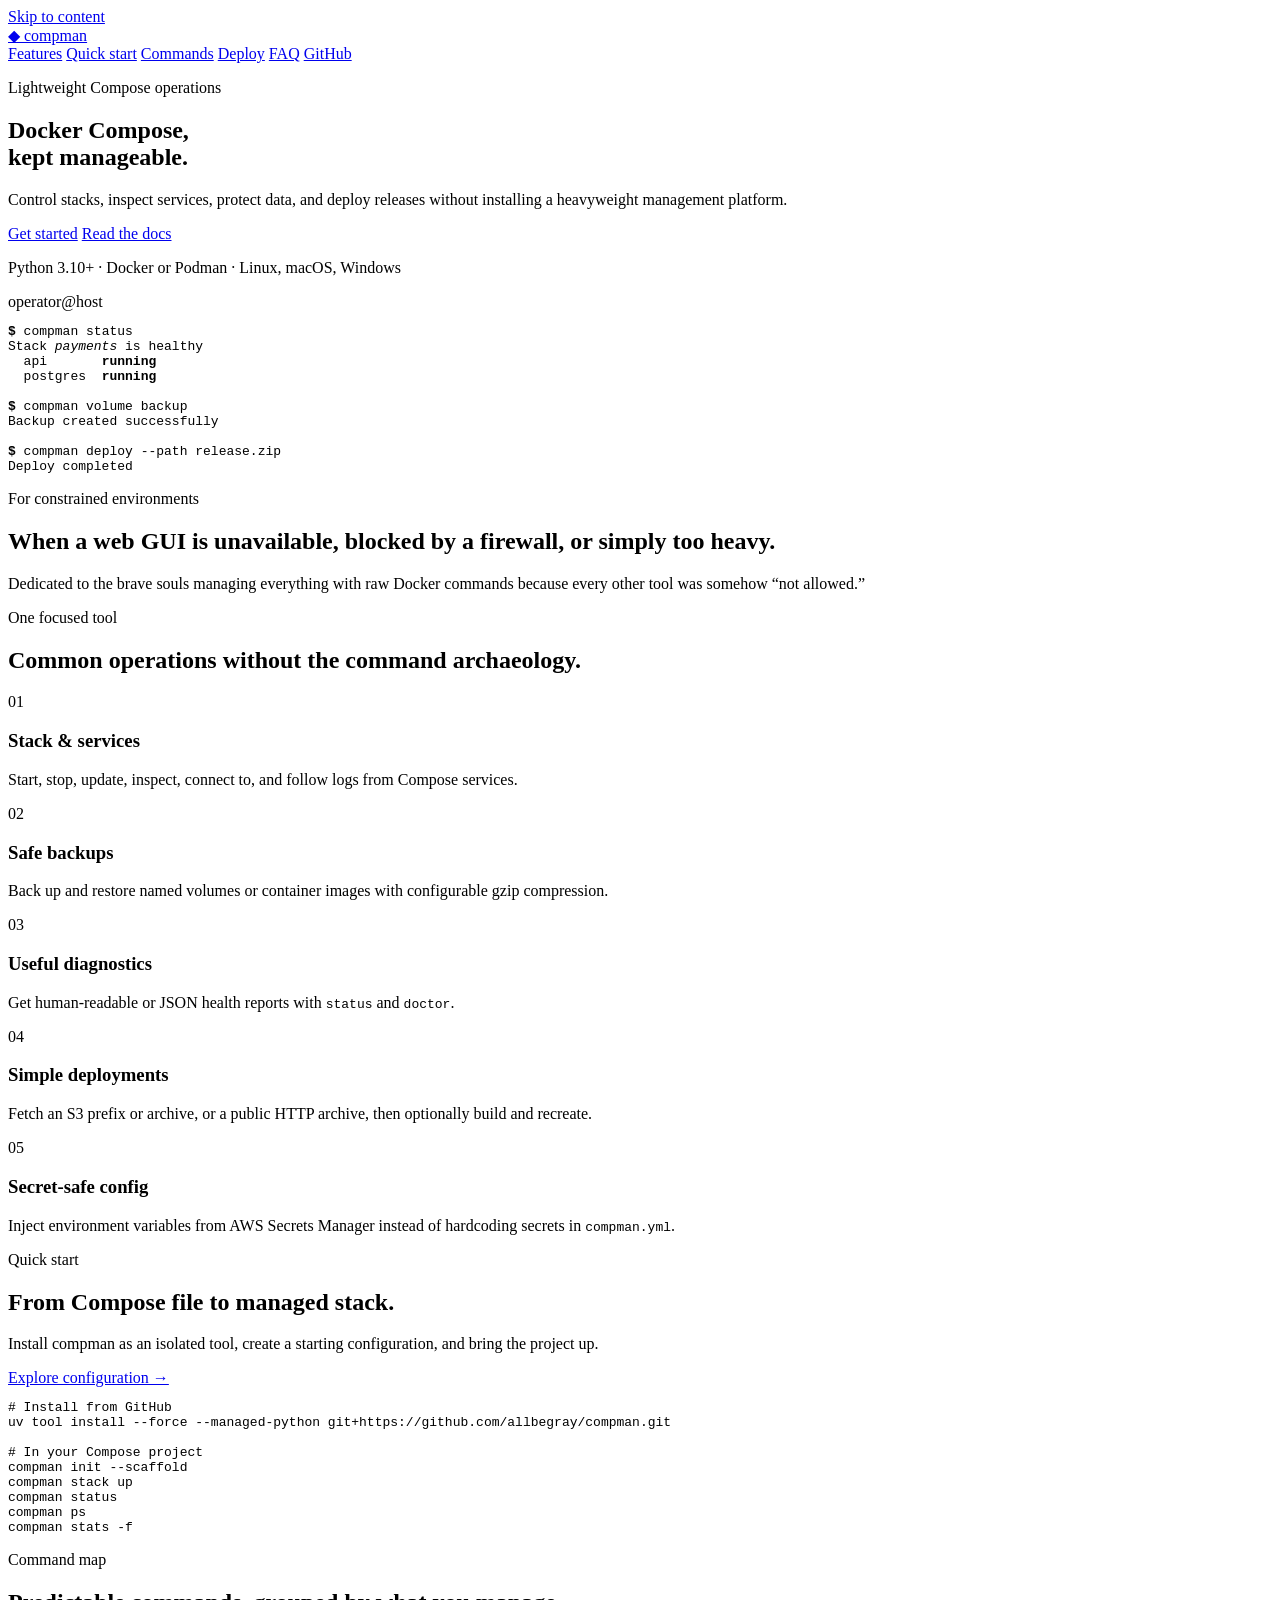
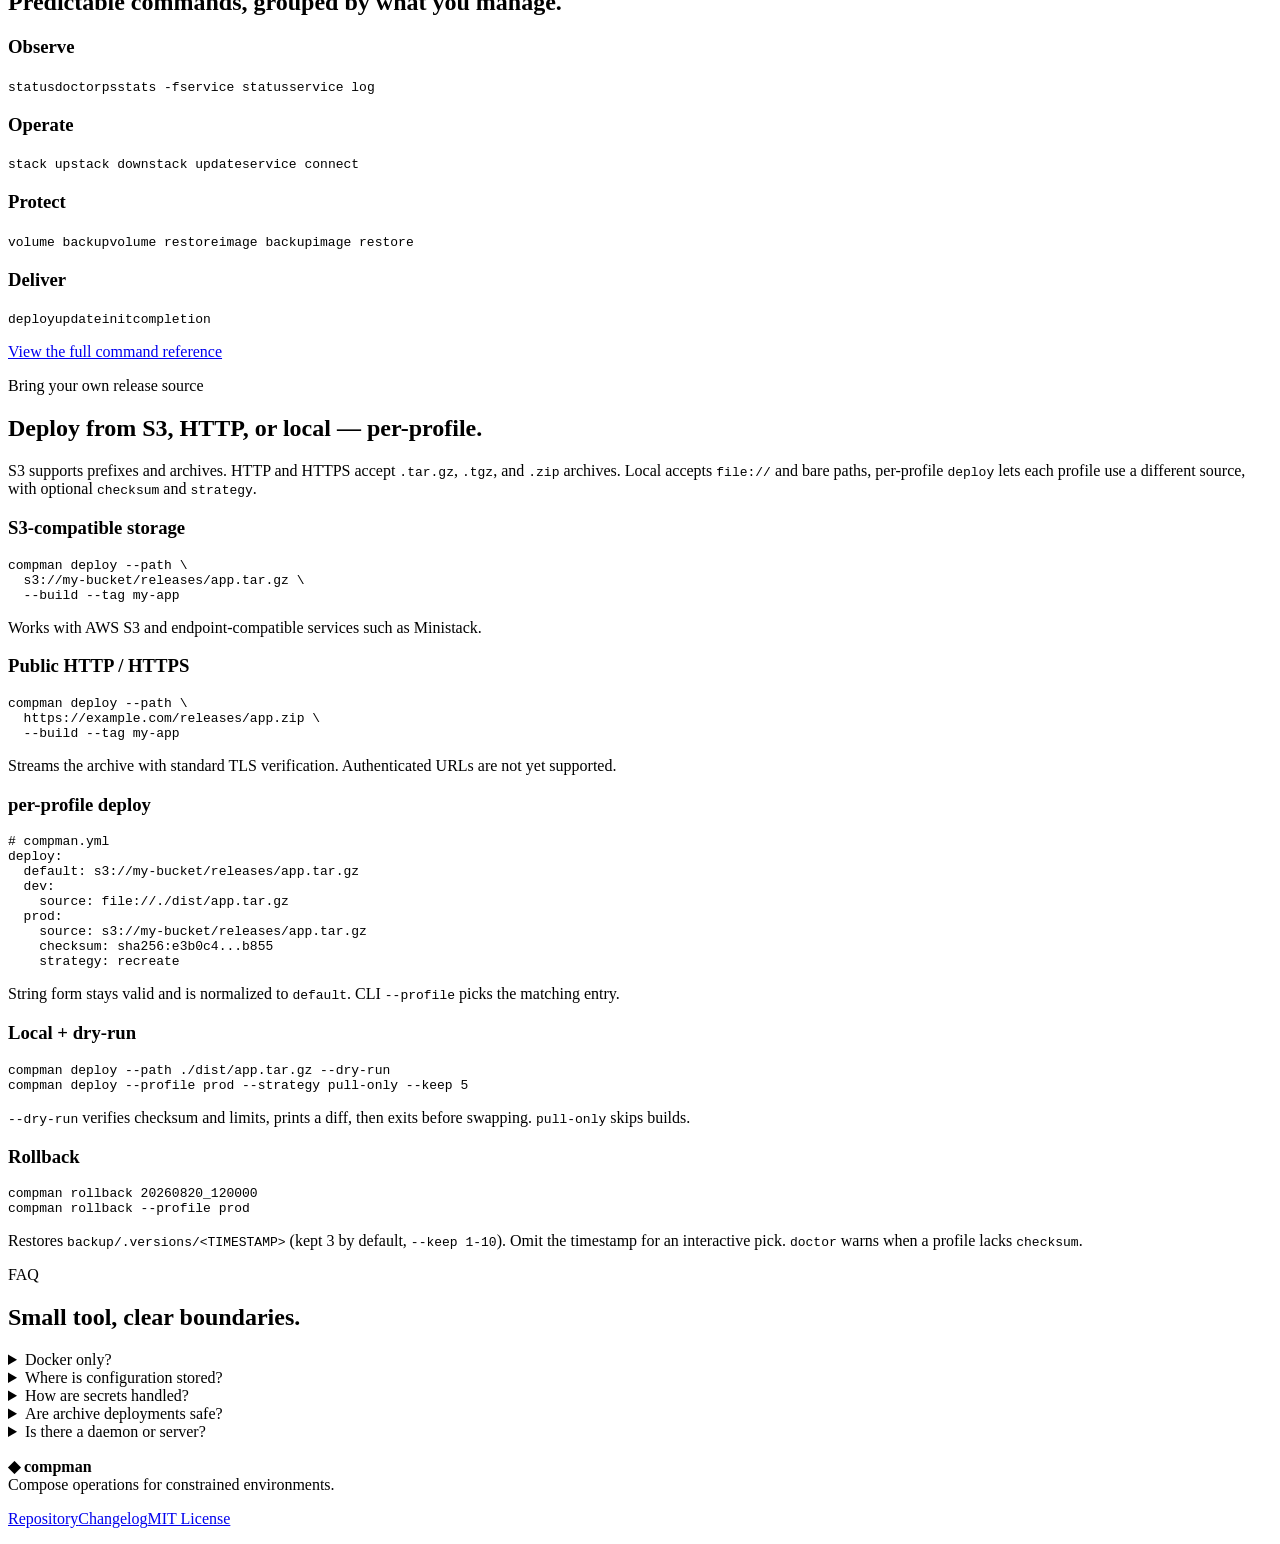
==== docs/site/index.html @ 44a8aafd "feat: per-profile deploy, local source, dry-run/rollback Deploy를 프로파일별로 분리하고 로컬 소스(file://, 베어 경로)와 " ====
<!doctype html>
<html lang="en">
<head>
  <meta charset="utf-8">
  <meta name="viewport" content="width=device-width, initial-scale=1">
  <meta name="description" content="compman is a lightweight CLI for Docker and Podman Compose stacks, backups, diagnostics, and deployments.">
  <meta name="theme-color" content="#090e1a">
  <title>compman — Docker Compose, kept manageable</title>
  <link rel="stylesheet" href="styles.css">
</head>
<body>
  <a class="skip-link" href="#main">Skip to content</a>
  <header class="site-header">
    <nav class="nav shell" aria-label="Main navigation">
      <a class="brand" href="#top"><span aria-hidden="true">◆</span> compman</a>
      <div class="nav-links">
        <a href="#features">Features</a>
        <a href="#quick-start">Quick start</a>
        <a href="#commands">Commands</a>
        <a href="#deploy">Deploy</a>
        <a href="#faq">FAQ</a>
        <a class="nav-github" href="https://github.com/allbegray/compman">GitHub</a>
      </div>
    </nav>
  </header>

  <main id="main">
    <section class="hero shell" id="top">
      <div class="hero-copy">
        <p class="eyebrow">Lightweight Compose operations</p>
        <h1>Docker Compose,<br><span>kept manageable.</span></h1>
        <p class="hero-lead">Control stacks, inspect services, protect data, and deploy releases without installing a heavyweight management platform.</p>
        <div class="hero-actions">
          <a class="button primary" href="#quick-start">Get started</a>
          <a class="button secondary" href="https://github.com/allbegray/compman#readme">Read the docs</a>
        </div>
        <p class="compatibility">Python 3.10+ · Docker or Podman · Linux, macOS, Windows</p>
      </div>
      <div class="terminal" aria-label="Example compman commands">
        <div class="terminal-bar"><i></i><i></i><i></i><span>operator@host</span></div>
        <pre><code><b>$</b> compman status
Stack <em>payments</em> is healthy
  api       <strong>running</strong>
  postgres  <strong>running</strong>

<b>$</b> compman volume backup
Backup created successfully

<b>$</b> compman deploy --path release.zip
Deploy completed</code></pre>
      </div>
    </section>

    <section class="audience">
      <div class="shell audience-inner">
        <p class="eyebrow">For constrained environments</p>
        <h2>When a web GUI is unavailable, blocked by a firewall, or simply too heavy.</h2>
        <p>Dedicated to the brave souls managing everything with raw Docker commands because every other tool was somehow “not allowed.”</p>
      </div>
    </section>

    <section class="section shell" id="features">
      <div class="section-heading">
        <p class="eyebrow">One focused tool</p>
        <h2>Common operations without the command archaeology.</h2>
      </div>
      <div class="feature-grid">
        <article class="card"><span class="card-icon">01</span><h3>Stack &amp; services</h3><p>Start, stop, update, inspect, connect to, and follow logs from Compose services.</p></article>
        <article class="card"><span class="card-icon">02</span><h3>Safe backups</h3><p>Back up and restore named volumes or container images with configurable gzip compression.</p></article>
        <article class="card"><span class="card-icon">03</span><h3>Useful diagnostics</h3><p>Get human-readable or JSON health reports with <code>status</code> and <code>doctor</code>.</p></article>
        <article class="card"><span class="card-icon">04</span><h3>Simple deployments</h3><p>Fetch an S3 prefix or archive, or a public HTTP archive, then optionally build and recreate.</p></article>
        <article class="card"><span class="card-icon">05</span><h3>Secret-safe config</h3><p>Inject environment variables from AWS Secrets Manager instead of hardcoding secrets in <code>compman.yml</code>.</p></article>
      </div>
    </section>

    <section class="section quick-start" id="quick-start">
      <div class="shell split-section">
        <div>
          <p class="eyebrow">Quick start</p>
          <h2>From Compose file to managed stack.</h2>
          <p>Install compman as an isolated tool, create a starting configuration, and bring the project up.</p>
          <a class="text-link" href="https://github.com/allbegray/compman#configuration">Explore configuration →</a>
        </div>
        <div class="code-panel">
          <pre><code><span># Install from GitHub</span>
uv tool install --force --managed-python git+https://github.com/allbegray/compman.git

<span># In your Compose project</span>
compman init --scaffold
compman stack up
compman status
compman ps
compman stats -f</code></pre>
        </div>
      </div>
    </section>

    <section class="section shell" id="commands">
      <div class="section-heading">
        <p class="eyebrow">Command map</p>
        <h2>Predictable commands, grouped by what you manage.</h2>
      </div>
      <div class="command-grid">
        <div><h3>Observe</h3><code>status</code><code>doctor</code><code>ps</code><code>stats -f</code><code>service status</code><code>service log</code></div>
        <div><h3>Operate</h3><code>stack up</code><code>stack down</code><code>stack update</code><code>service connect</code></div>
        <div><h3>Protect</h3><code>volume backup</code><code>volume restore</code><code>image backup</code><code>image restore</code></div>
        <div><h3>Deliver</h3><code>deploy</code><code>update</code><code>init</code><code>completion</code></div>
      </div>
      <p class="center"><a class="button secondary" href="https://github.com/allbegray/compman#commands">View the full command reference</a></p>
    </section>

    <section class="section deploy-section" id="deploy">
      <div class="shell">
        <div class="section-heading">
          <p class="eyebrow">Bring your own release source</p>
          <h2>Deploy from S3, HTTP, or local — per-profile.</h2>
          <p>S3 supports prefixes and archives. HTTP and HTTPS accept <code>.tar.gz</code>, <code>.tgz</code>, and <code>.zip</code> archives. Local accepts <code>file://</code> and bare paths, per-profile <code>deploy</code> lets each profile use a different source, with optional <code>checksum</code> and <code>strategy</code>.</p>
        </div>
        <div class="deploy-grid">
          <article><h3>S3-compatible storage</h3><pre><code>compman deploy --path \
  s3://my-bucket/releases/app.tar.gz \
  --build --tag my-app</code></pre><p>Works with AWS S3 and endpoint-compatible services such as Ministack.</p></article>
          <article><h3>Public HTTP / HTTPS</h3><pre><code>compman deploy --path \
  https://example.com/releases/app.zip \
  --build --tag my-app</code></pre><p>Streams the archive with standard TLS verification. Authenticated URLs are not yet supported.</p></article>
          <article><h3>per-profile deploy</h3><pre><code># compman.yml
deploy:
  default: s3://my-bucket/releases/app.tar.gz
  dev:
    source: file://./dist/app.tar.gz
  prod:
    source: s3://my-bucket/releases/app.tar.gz
    checksum: sha256:e3b0c4...b855
    strategy: recreate</code></pre><p>String form stays valid and is normalized to <code>default</code>. CLI <code>--profile</code> picks the matching entry.</p></article>
          <article><h3>Local + dry-run</h3><pre><code>compman deploy --path ./dist/app.tar.gz --dry-run
compman deploy --profile prod --strategy pull-only --keep 5</code></pre><p><code>--dry-run</code> verifies checksum and limits, prints a diff, then exits before swapping. <code>pull-only</code> skips builds.</p></article>
          <article><h3>Rollback</h3><pre><code>compman rollback 20260820_120000
compman rollback --profile prod</code></pre><p>Restores <code>backup/.versions/&lt;TIMESTAMP&gt;</code> (kept 3 by default, <code>--keep 1-10</code>). Omit the timestamp for an interactive pick. <code>doctor</code> warns when a profile lacks <code>checksum</code>.</p></article>
        </div>
      </div>
    </section>

    <section class="section shell" id="faq">
      <div class="section-heading"><p class="eyebrow">FAQ</p><h2>Small tool, clear boundaries.</h2></div>
      <div class="faq-grid">
        <details><summary>Docker only?</summary><p>No. compman auto-detects Docker Compose, Podman Compose, legacy docker-compose, and podman-compose.</p></details>
        <details><summary>Where is configuration stored?</summary><p>A project-local <code>compman.yml</code> describes the stack, Compose files, profiles, managed directories, and optional deploy source.</p></details>
        <details><summary>How are secrets handled?</summary><p>compman can inject environment variables from AWS Secrets Manager at command time, so secrets never need to live in <code>compman.yml</code>.</p></details>
        <details><summary>Are archive deployments safe?</summary><p>Archive extraction rejects absolute paths, traversal, and links. Managed-tree replacement rolls back if its file swap fails.</p></details>
        <details><summary>Is there a daemon or server?</summary><p>No. compman is an on-demand CLI that delegates container operations to the detected local runtime.</p></details>
      </div>
    </section>
  </main>

  <footer class="footer">
    <div class="shell footer-inner">
      <p><strong>◆ compman</strong><br><span>Compose operations for constrained environments.</span></p>
      <p><a href="https://github.com/allbegray/compman">Repository</a><a href="https://github.com/allbegray/compman/blob/main/CHANGELOG.md">Changelog</a><a href="https://github.com/allbegray/compman/blob/main/LICENSE">MIT License</a></p>
    </div>
  </footer>
</body>
</html>
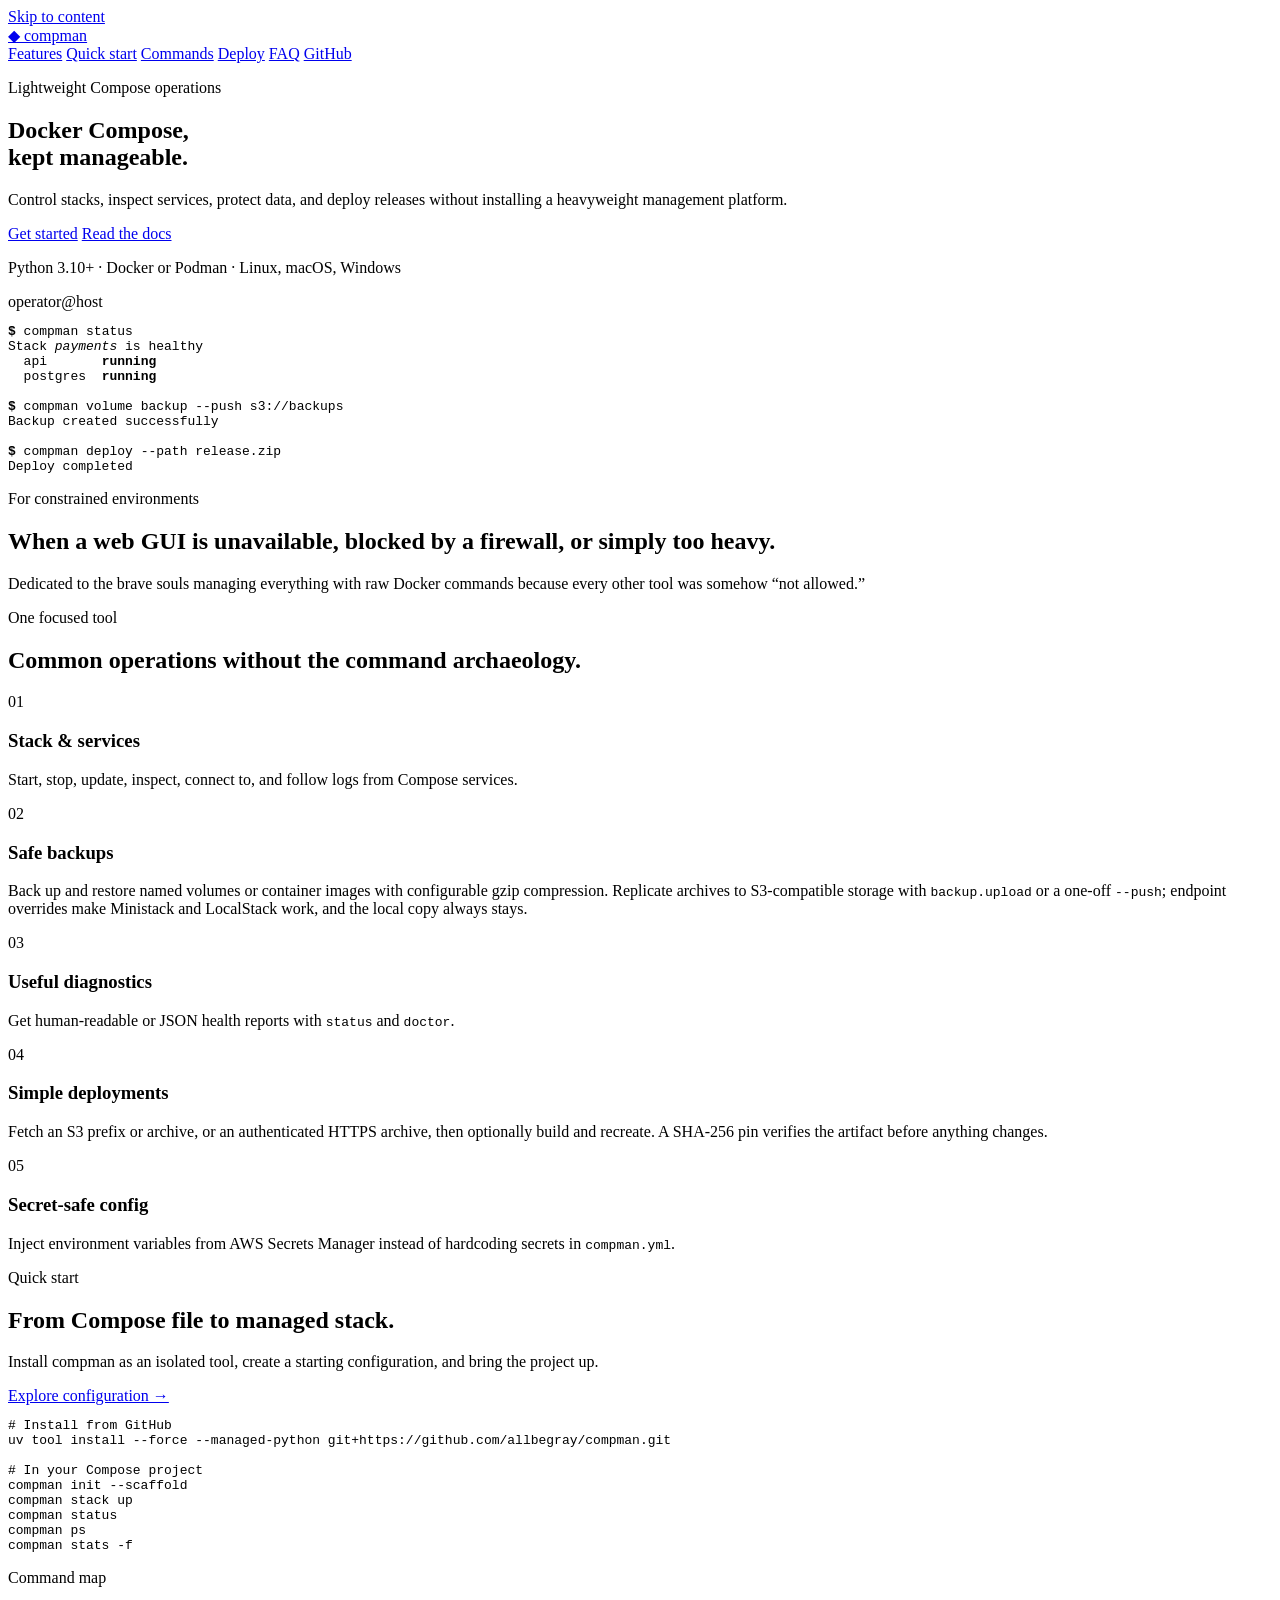
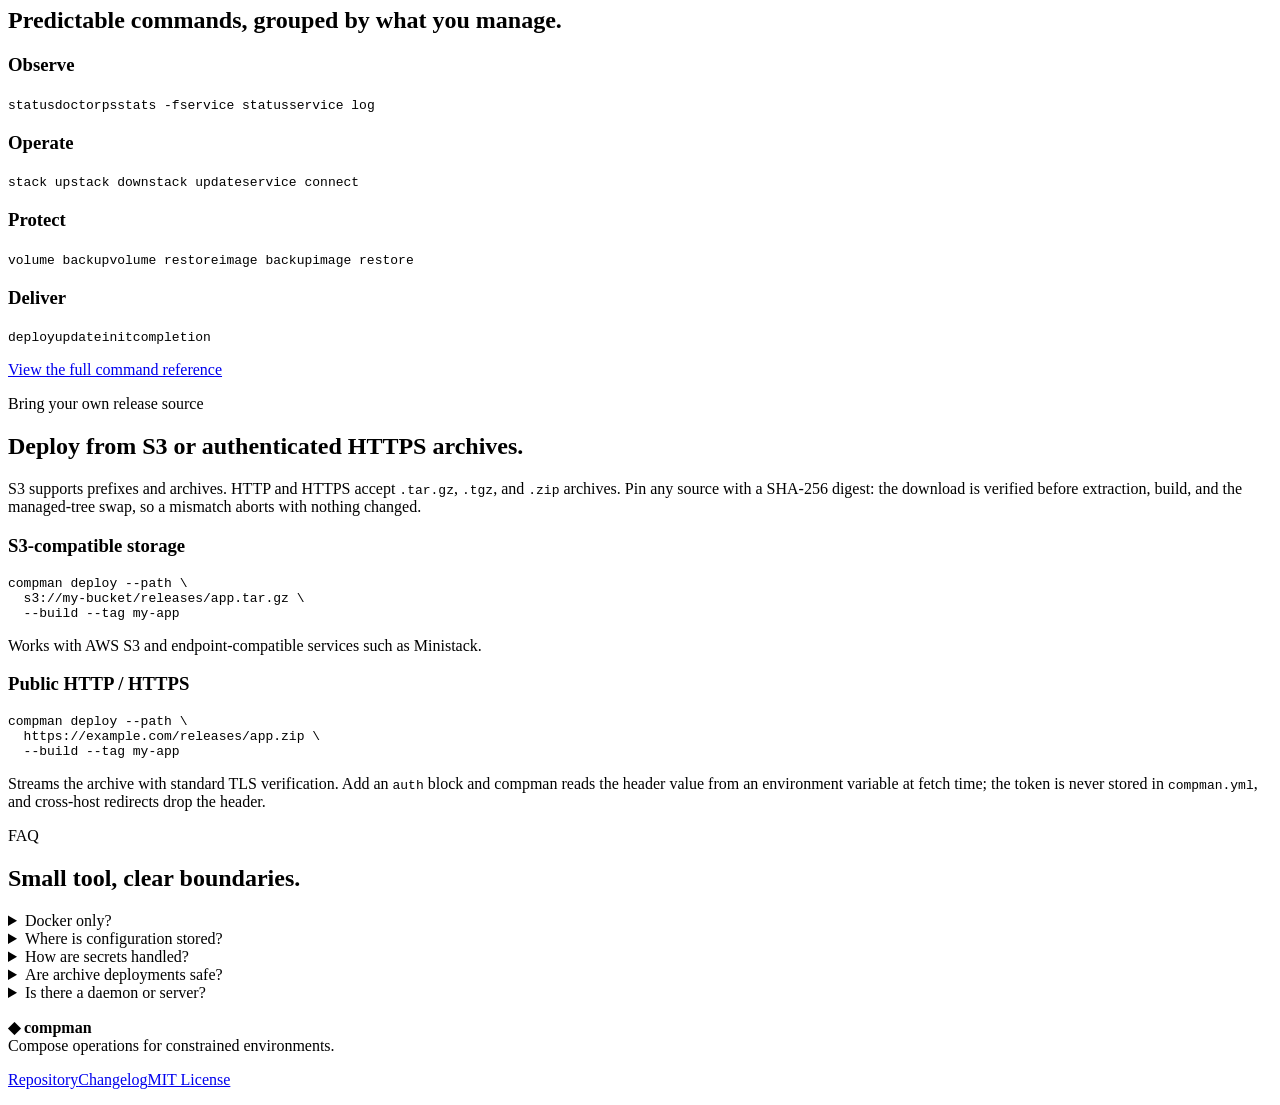
==== commit 120f9613: "docs: document backup upload and authenticated deploys, refresh site notes README gains remote-uploa" ====
--- a/docs/site/index.html
+++ b/docs/site/index.html
@@ -43,7 +43,7 @@
   api       <strong>running</strong>
   postgres  <strong>running</strong>
 
-<b>$</b> compman volume backup
+<b>$</b> compman volume backup --push s3://backups
 Backup created successfully
 
 <b>$</b> compman deploy --path release.zip
@@ -66,9 +66,9 @@
       </div>
       <div class="feature-grid">
         <article class="card"><span class="card-icon">01</span><h3>Stack &amp; services</h3><p>Start, stop, update, inspect, connect to, and follow logs from Compose services.</p></article>
-        <article class="card"><span class="card-icon">02</span><h3>Safe backups</h3><p>Back up and restore named volumes or container images with configurable gzip compression.</p></article>
+        <article class="card"><span class="card-icon">02</span><h3>Safe backups</h3><p>Back up and restore named volumes or container images with configurable gzip compression. Replicate archives to S3-compatible storage with <code>backup.upload</code> or a one-off <code>--push</code>; endpoint overrides make Ministack and LocalStack work, and the local copy always stays.</p></article>
         <article class="card"><span class="card-icon">03</span><h3>Useful diagnostics</h3><p>Get human-readable or JSON health reports with <code>status</code> and <code>doctor</code>.</p></article>
-        <article class="card"><span class="card-icon">04</span><h3>Simple deployments</h3><p>Fetch an S3 prefix or archive, or a public HTTP archive, then optionally build and recreate.</p></article>
+        <article class="card"><span class="card-icon">04</span><h3>Simple deployments</h3><p>Fetch an S3 prefix or archive, or an authenticated HTTPS archive, then optionally build and recreate. A SHA-256 pin verifies the artifact before anything changes.</p></article>
         <article class="card"><span class="card-icon">05</span><h3>Secret-safe config</h3><p>Inject environment variables from AWS Secrets Manager instead of hardcoding secrets in <code>compman.yml</code>.</p></article>
       </div>
     </section>
@@ -113,8 +113,8 @@
       <div class="shell">
         <div class="section-heading">
           <p class="eyebrow">Bring your own release source</p>
-          <h2>Deploy from S3, HTTP, or local — per-profile.</h2>
-          <p>S3 supports prefixes and archives. HTTP and HTTPS accept <code>.tar.gz</code>, <code>.tgz</code>, and <code>.zip</code> archives. Local accepts <code>file://</code> and bare paths, per-profile <code>deploy</code> lets each profile use a different source, with optional <code>checksum</code> and <code>strategy</code>.</p>
+          <h2>Deploy from S3 or authenticated HTTPS archives.</h2>
+          <p>S3 supports prefixes and archives. HTTP and HTTPS accept <code>.tar.gz</code>, <code>.tgz</code>, and <code>.zip</code> archives. Pin any source with a SHA-256 digest: the download is verified before extraction, build, and the managed-tree swap, so a mismatch aborts with nothing changed.</p>
         </div>
         <div class="deploy-grid">
           <article><h3>S3-compatible storage</h3><pre><code>compman deploy --path \
@@ -122,20 +122,7 @@
   --build --tag my-app</code></pre><p>Works with AWS S3 and endpoint-compatible services such as Ministack.</p></article>
           <article><h3>Public HTTP / HTTPS</h3><pre><code>compman deploy --path \
   https://example.com/releases/app.zip \
-  --build --tag my-app</code></pre><p>Streams the archive with standard TLS verification. Authenticated URLs are not yet supported.</p></article>
-          <article><h3>per-profile deploy</h3><pre><code># compman.yml
-deploy:
-  default: s3://my-bucket/releases/app.tar.gz
-  dev:
-    source: file://./dist/app.tar.gz
-  prod:
-    source: s3://my-bucket/releases/app.tar.gz
-    checksum: sha256:e3b0c4...b855
-    strategy: recreate</code></pre><p>String form stays valid and is normalized to <code>default</code>. CLI <code>--profile</code> picks the matching entry.</p></article>
-          <article><h3>Local + dry-run</h3><pre><code>compman deploy --path ./dist/app.tar.gz --dry-run
-compman deploy --profile prod --strategy pull-only --keep 5</code></pre><p><code>--dry-run</code> verifies checksum and limits, prints a diff, then exits before swapping. <code>pull-only</code> skips builds.</p></article>
-          <article><h3>Rollback</h3><pre><code>compman rollback 20260820_120000
-compman rollback --profile prod</code></pre><p>Restores <code>backup/.versions/&lt;TIMESTAMP&gt;</code> (kept 3 by default, <code>--keep 1-10</code>). Omit the timestamp for an interactive pick. <code>doctor</code> warns when a profile lacks <code>checksum</code>.</p></article>
+  --build --tag my-app</code></pre><p>Streams the archive with standard TLS verification. Add an <code>auth</code> block and compman reads the header value from an environment variable at fetch time; the token is never stored in <code>compman.yml</code>, and cross-host redirects drop the header.</p></article>
         </div>
       </div>
     </section>
@@ -146,7 +133,7 @@
         <details><summary>Docker only?</summary><p>No. compman auto-detects Docker Compose, Podman Compose, legacy docker-compose, and podman-compose.</p></details>
         <details><summary>Where is configuration stored?</summary><p>A project-local <code>compman.yml</code> describes the stack, Compose files, profiles, managed directories, and optional deploy source.</p></details>
         <details><summary>How are secrets handled?</summary><p>compman can inject environment variables from AWS Secrets Manager at command time, so secrets never need to live in <code>compman.yml</code>.</p></details>
-        <details><summary>Are archive deployments safe?</summary><p>Archive extraction rejects absolute paths, traversal, and links. Managed-tree replacement rolls back if its file swap fails.</p></details>
+        <details><summary>Are archive deployments safe?</summary><p>Archive extraction rejects absolute paths, traversal, and links. Managed-tree replacement rolls back if its file swap fails. An optional SHA-256 pin verifies the download before extraction, so a bad artifact never reaches your project.</p></details>
         <details><summary>Is there a daemon or server?</summary><p>No. compman is an on-demand CLI that delegates container operations to the detected local runtime.</p></details>
       </div>
     </section>
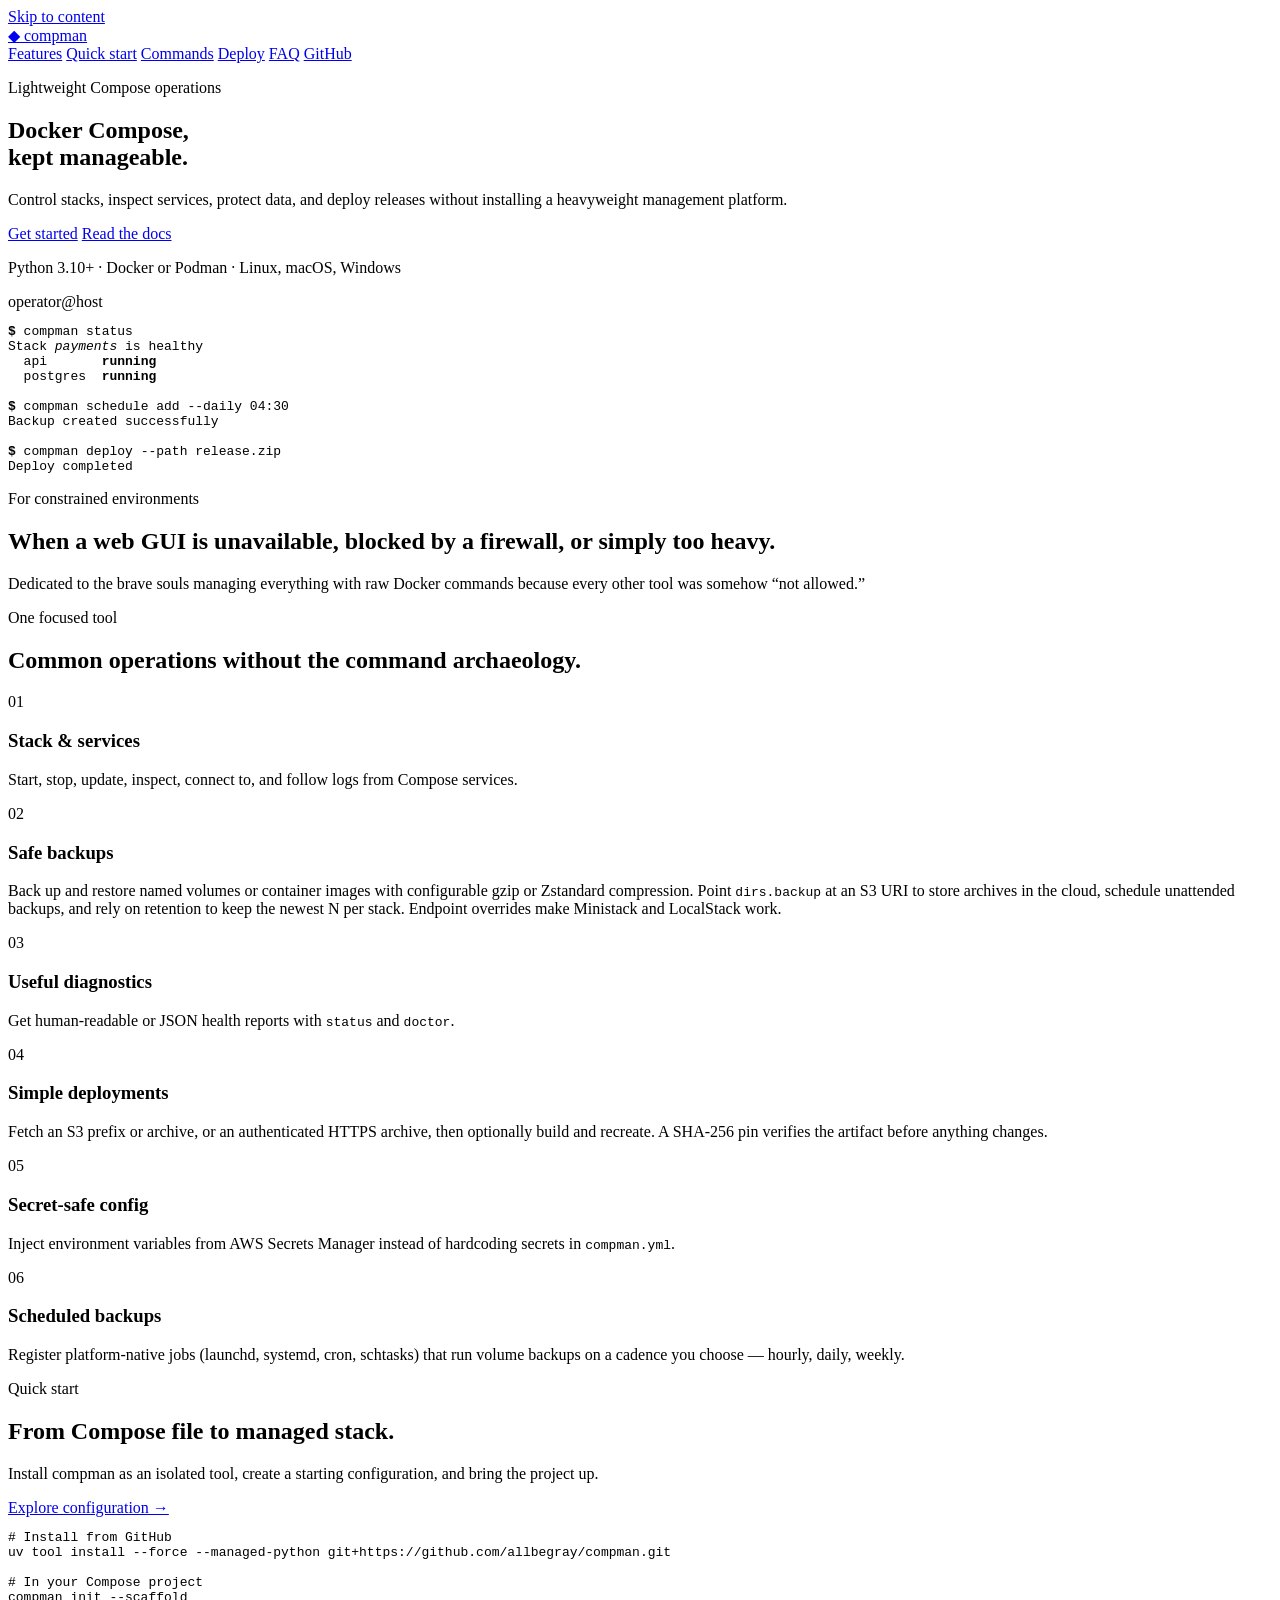
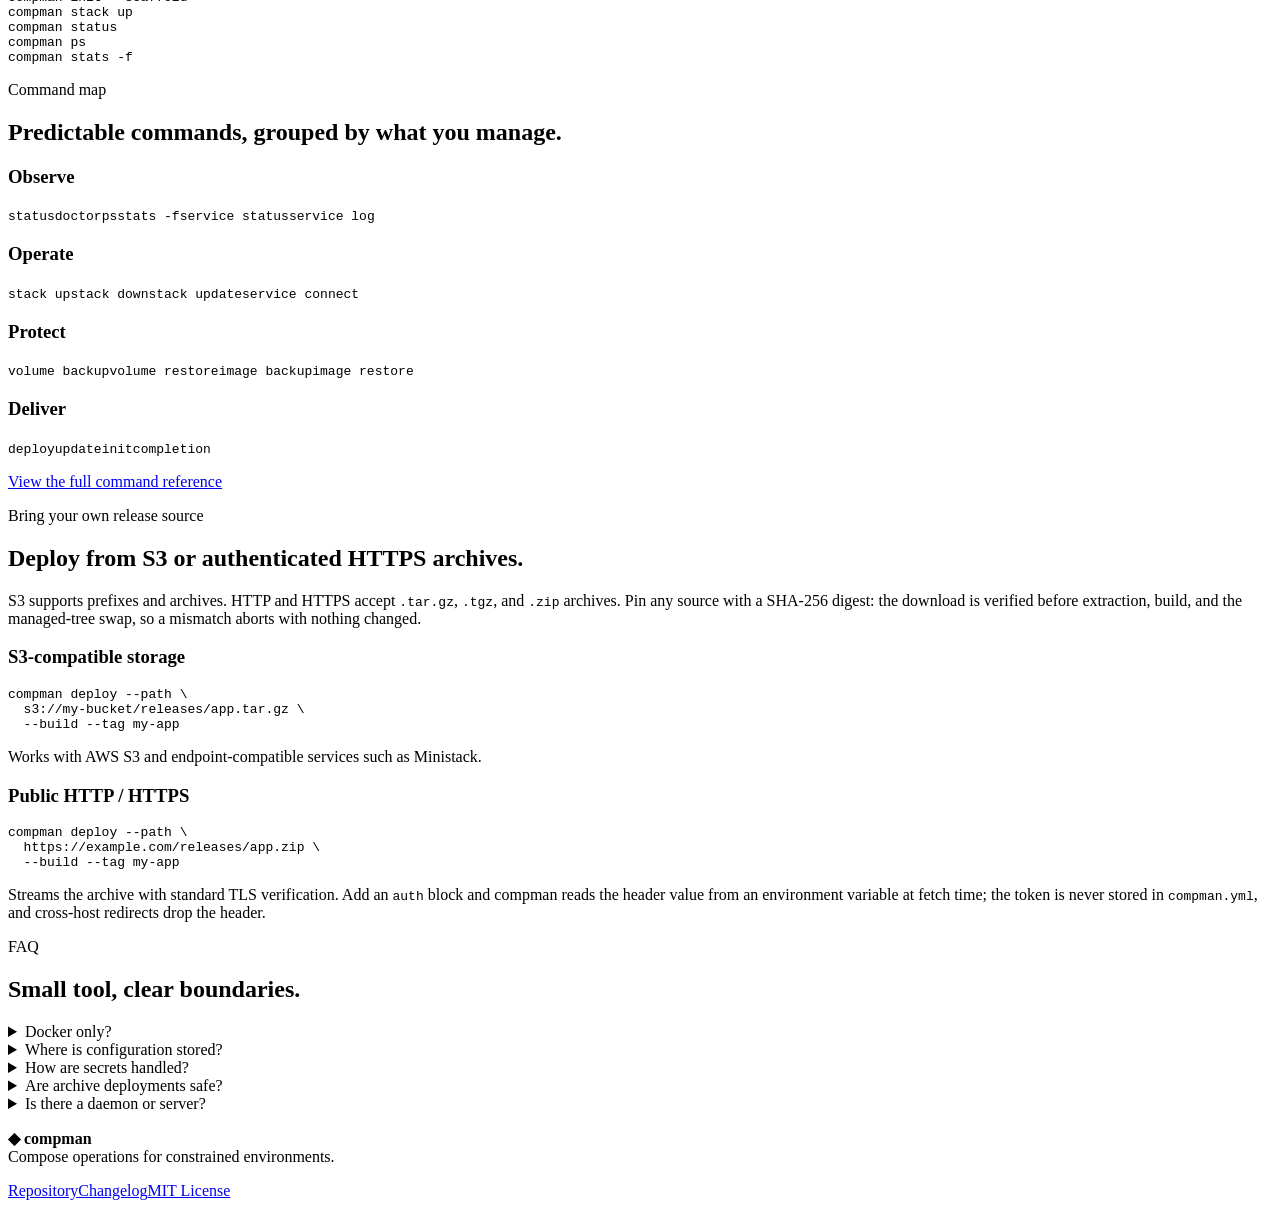
==== commit eb072e50: "chore(housekeeping): prune shipped backlog items, refresh homepage, sync graphify Removes [M9]/[L1]/" ====
--- a/docs/site/index.html
+++ b/docs/site/index.html
@@ -43,7 +43,7 @@
   api       <strong>running</strong>
   postgres  <strong>running</strong>
 
-<b>$</b> compman volume backup --push s3://backups
+<b>$</b> compman schedule add --daily 04:30
 Backup created successfully
 
 <b>$</b> compman deploy --path release.zip
@@ -66,10 +66,11 @@
       </div>
       <div class="feature-grid">
         <article class="card"><span class="card-icon">01</span><h3>Stack &amp; services</h3><p>Start, stop, update, inspect, connect to, and follow logs from Compose services.</p></article>
-        <article class="card"><span class="card-icon">02</span><h3>Safe backups</h3><p>Back up and restore named volumes or container images with configurable gzip compression. Replicate archives to S3-compatible storage with <code>backup.upload</code> or a one-off <code>--push</code>; endpoint overrides make Ministack and LocalStack work, and the local copy always stays.</p></article>
+        <article class="card"><span class="card-icon">02</span><h3>Safe backups</h3><p>Back up and restore named volumes or container images with configurable gzip or Zstandard compression. Point <code>dirs.backup</code> at an S3 URI to store archives in the cloud, schedule unattended backups, and rely on retention to keep the newest N per stack. Endpoint overrides make Ministack and LocalStack work.</p></article>
         <article class="card"><span class="card-icon">03</span><h3>Useful diagnostics</h3><p>Get human-readable or JSON health reports with <code>status</code> and <code>doctor</code>.</p></article>
         <article class="card"><span class="card-icon">04</span><h3>Simple deployments</h3><p>Fetch an S3 prefix or archive, or an authenticated HTTPS archive, then optionally build and recreate. A SHA-256 pin verifies the artifact before anything changes.</p></article>
         <article class="card"><span class="card-icon">05</span><h3>Secret-safe config</h3><p>Inject environment variables from AWS Secrets Manager instead of hardcoding secrets in <code>compman.yml</code>.</p></article>
+        <article class="card"><span class="card-icon">06</span><h3>Scheduled backups</h3><p>Register platform-native jobs (launchd, systemd, cron, schtasks) that run volume backups on a cadence you choose &mdash; hourly, daily, weekly.</p></article>
       </div>
     </section>
 
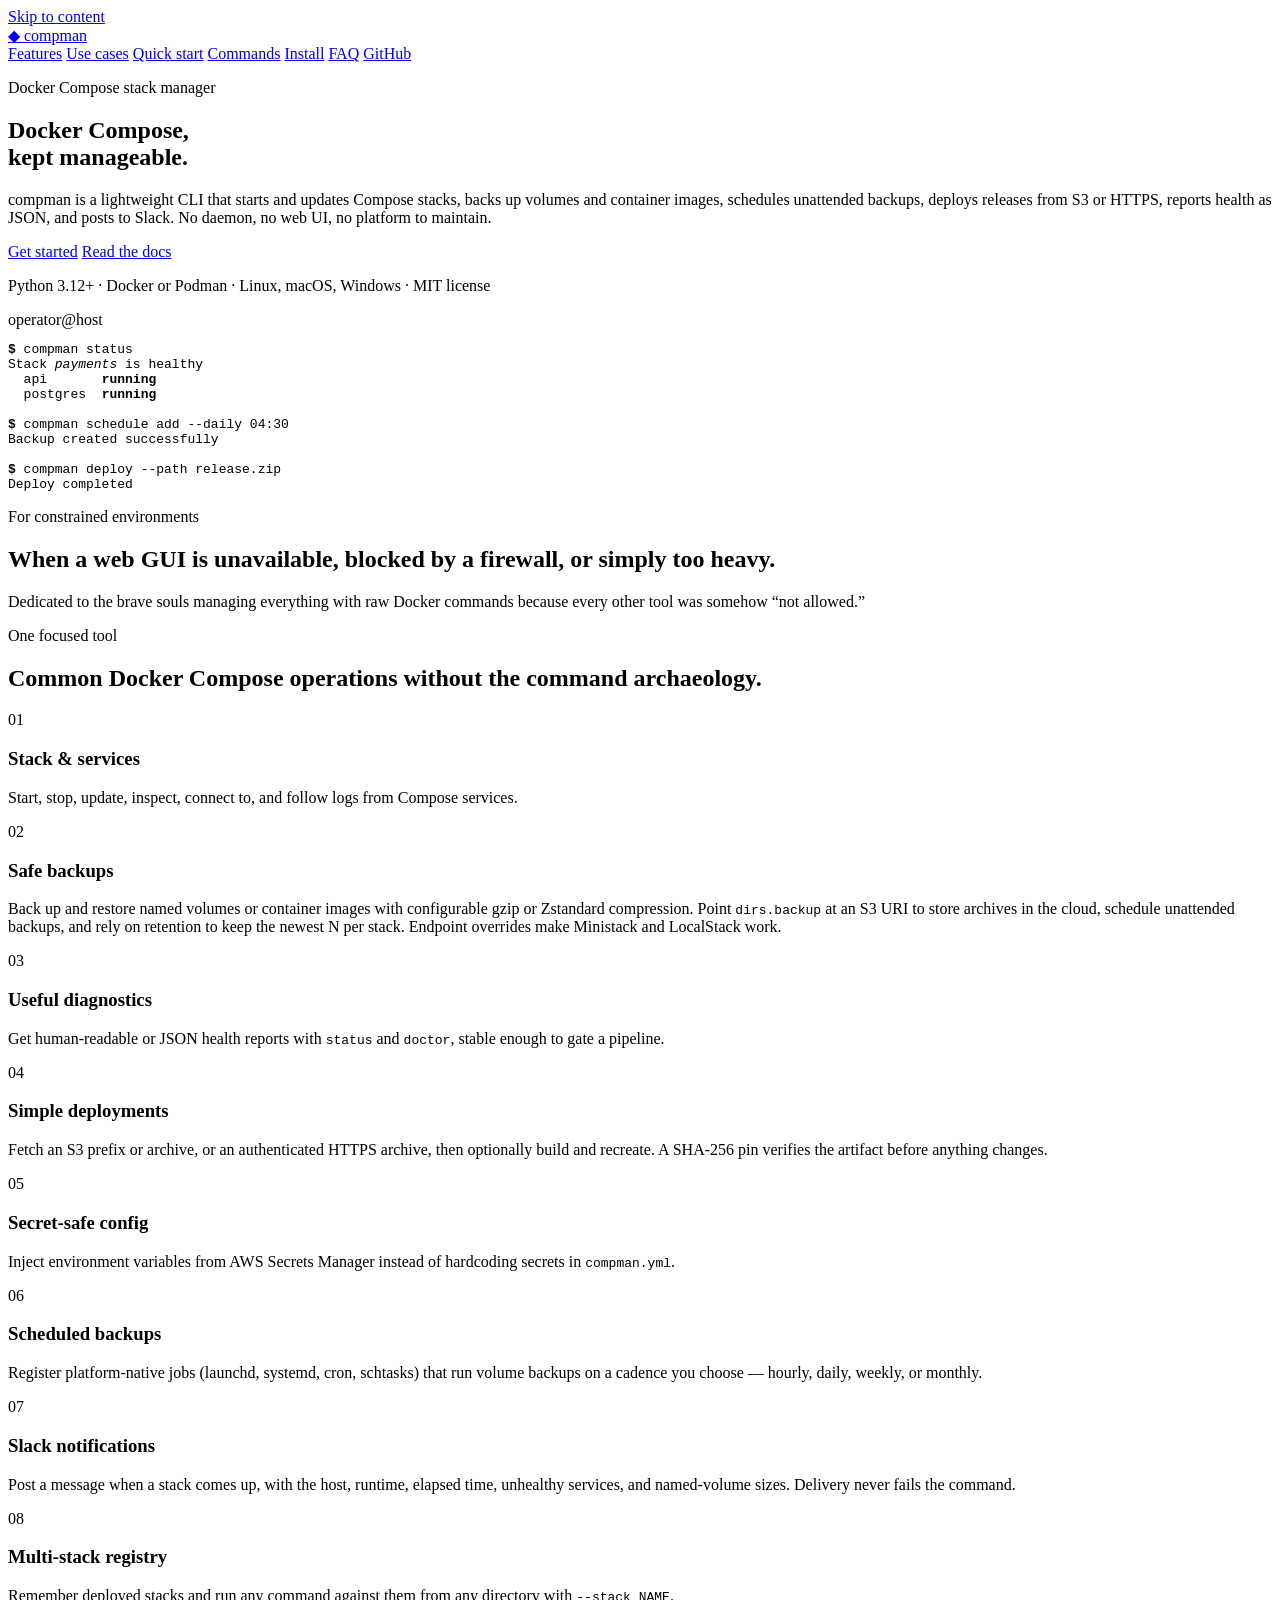
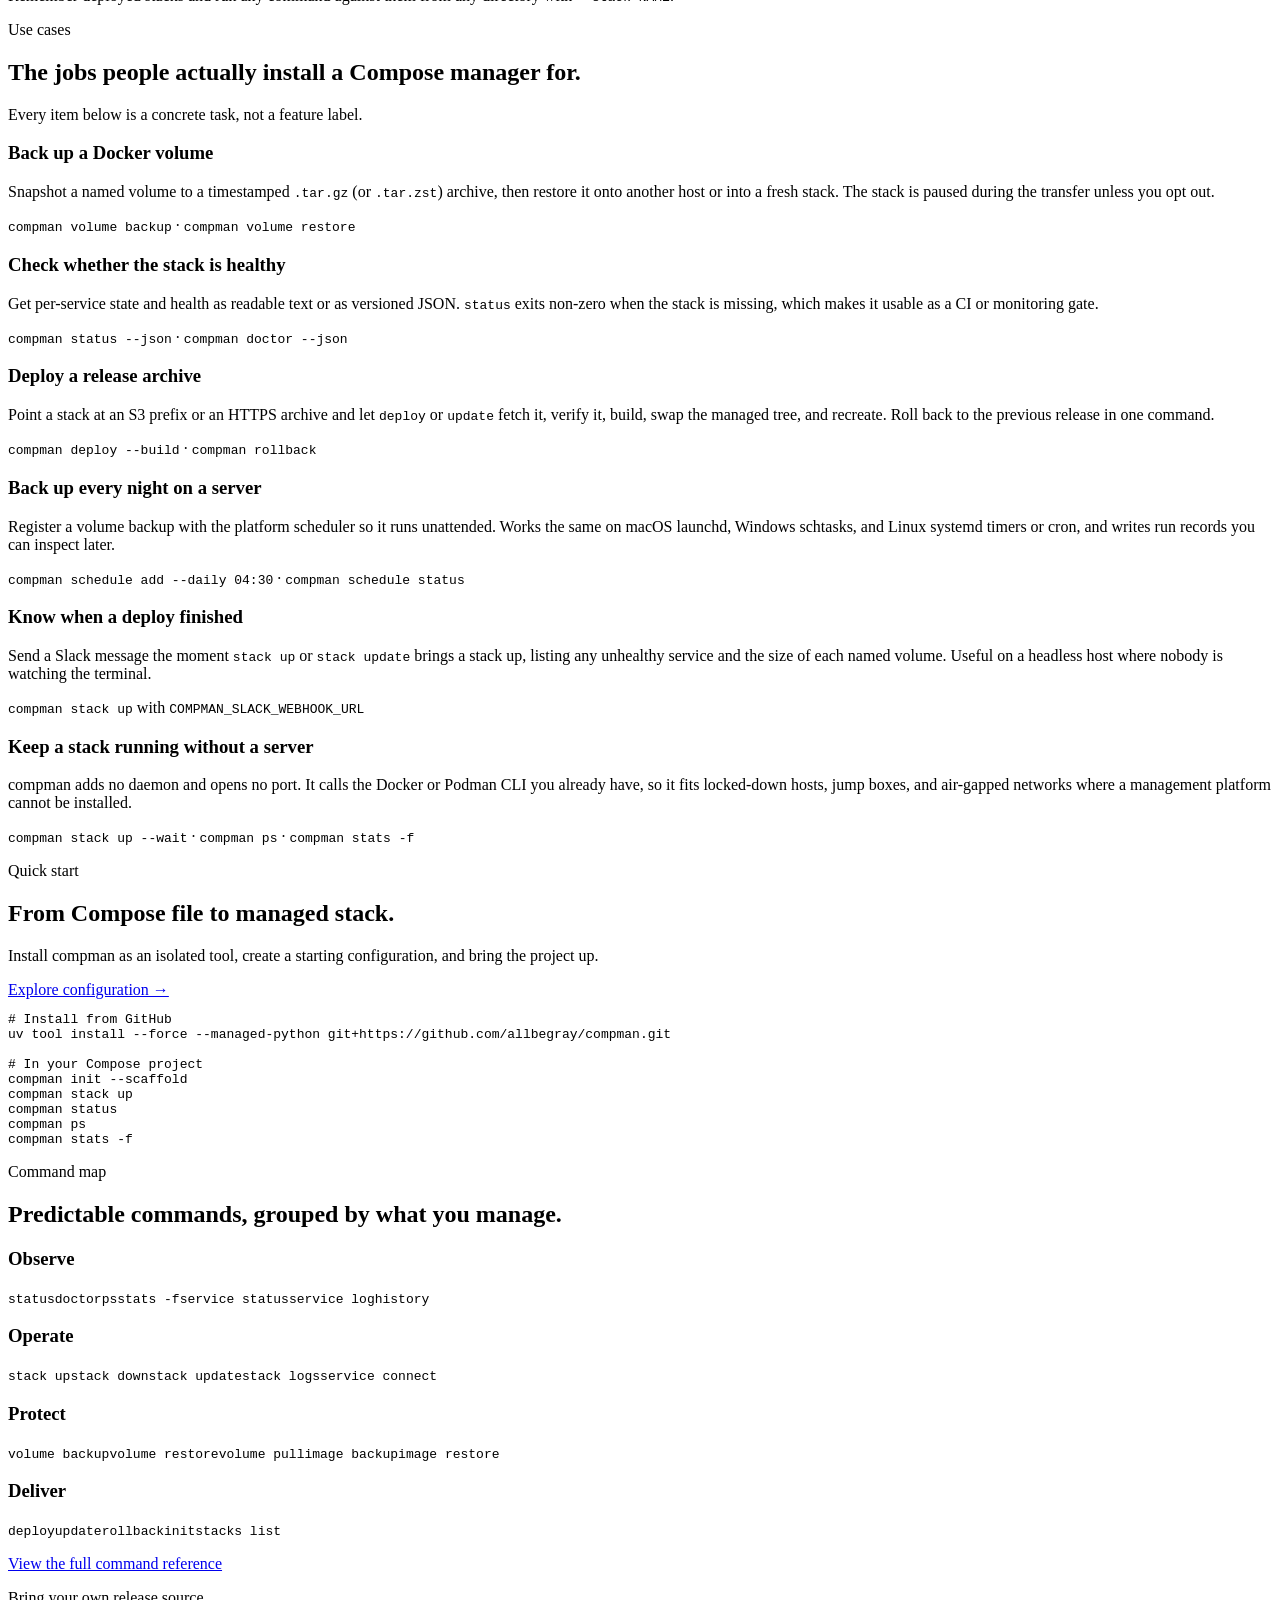
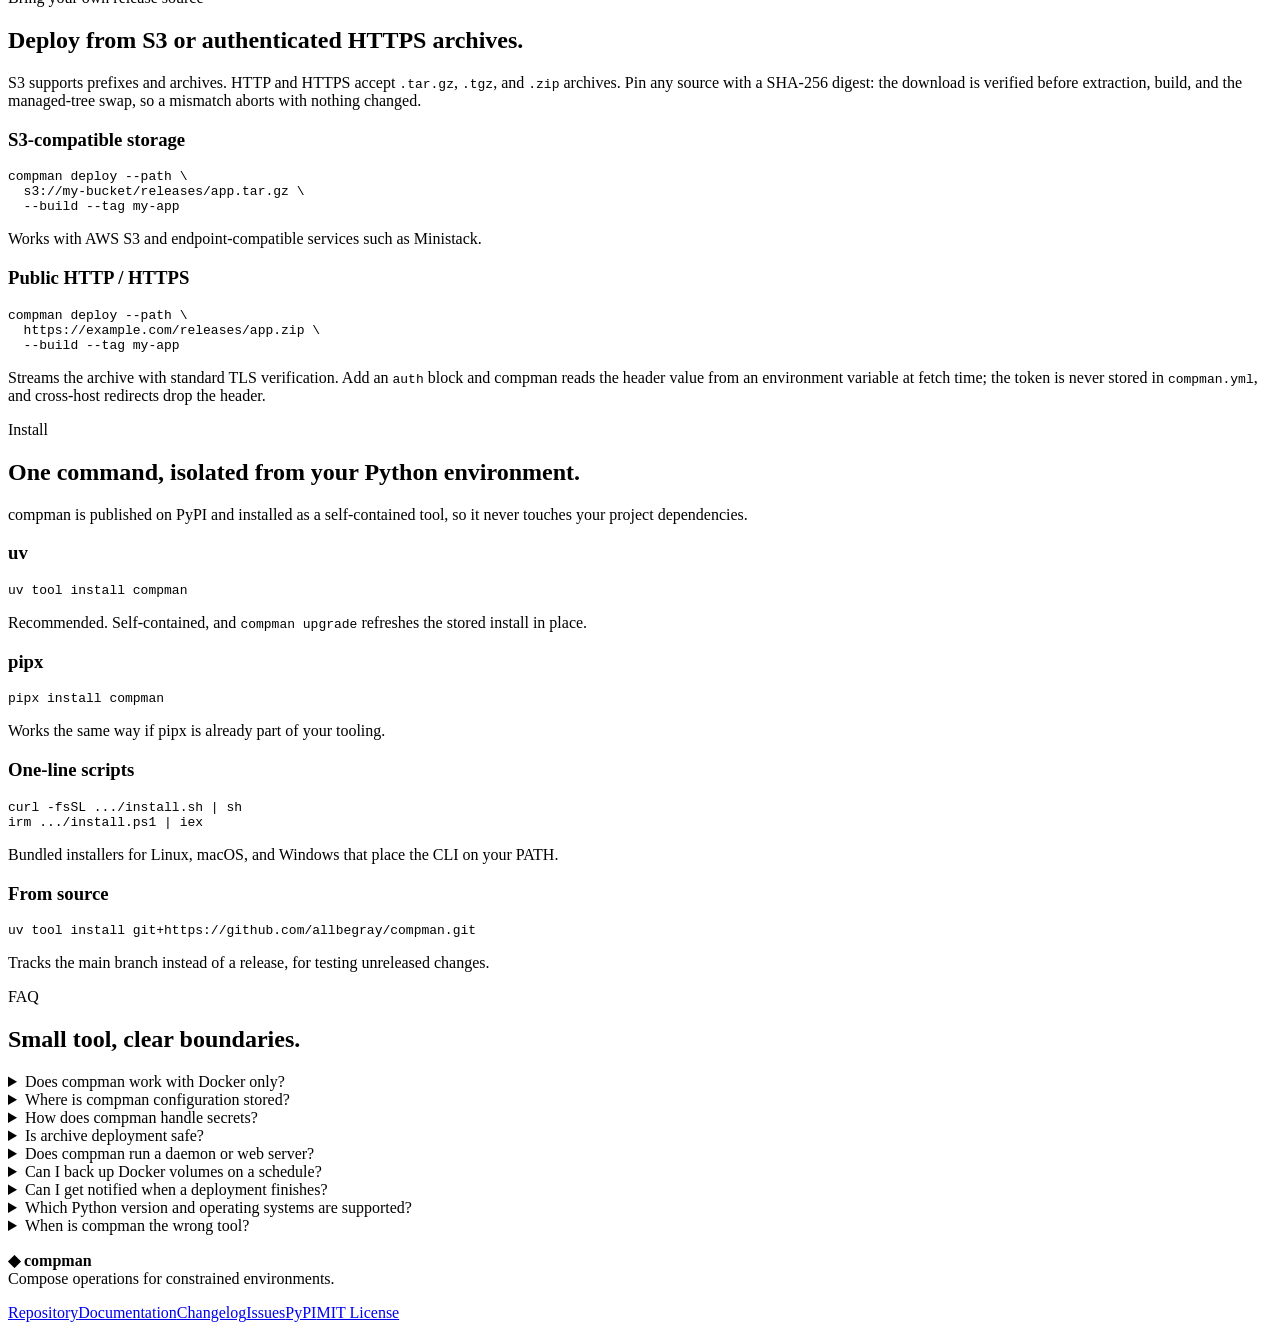
==== commit 4c7fc1d9: "feat: homepage SEO for search-engine exposure Search visibility was resting on a single generic desc" ====
--- a/docs/site/index.html
+++ b/docs/site/index.html
@@ -3,10 +3,131 @@
 <head>
   <meta charset="utf-8">
   <meta name="viewport" content="width=device-width, initial-scale=1">
-  <meta name="description" content="compman is a lightweight CLI for Docker and Podman Compose stacks, backups, diagnostics, and deployments.">
+
+  <title>compman — Docker Compose Stack Manager: Backup, Deploy, Monitor</title>
+  <meta name="description" content="Lightweight Docker Compose and Podman CLI: back up and restore volumes and images, schedule backups, deploy from S3 or HTTPS, check JSON health, and notify Slack.">
+  <meta name="author" content="allbegray">
+  <meta name="robots" content="index, follow, max-image-preview:large, max-snippet:-1">
+  <link rel="canonical" href="https://allbegray.github.io/compman/">
   <meta name="theme-color" content="#090e1a">
-  <title>compman — Docker Compose, kept manageable</title>
-  <link rel="stylesheet" href="styles.css">
+
+  <meta property="og:type" content="website">
+  <meta property="og:site_name" content="compman">
+  <meta property="og:locale" content="en_US">
+  <meta property="og:url" content="https://allbegray.github.io/compman/">
+  <meta property="og:title" content="compman — Docker Compose Stack Manager">
+  <meta property="og:description" content="A lightweight CLI that starts stacks, backs up volumes and images, schedules backups, deploys releases, reports JSON health, and posts to Slack. No daemon, no web UI.">
+  <meta property="og:image" content="https://allbegray.github.io/compman/og-image.png">
+  <meta property="og:image:type" content="image/png">
+  <meta property="og:image:width" content="1200">
+  <meta property="og:image:height" content="630">
+  <meta property="og:image:alt" content="compman — Docker Compose stack manager for backup, deploy, schedule, and notify">
+
+  <meta name="twitter:card" content="summary_large_image">
+  <meta name="twitter:title" content="compman — Docker Compose Stack Manager">
+  <meta name="twitter:description" content="Start stacks, back up volumes and images, schedule backups, deploy from S3 or HTTPS, check JSON health, and notify Slack. No daemon, no web UI.">
+  <meta name="twitter:image" content="https://allbegray.github.io/compman/og-image.png">
+  <meta name="twitter:image:alt" content="compman — Docker Compose stack manager for backup, deploy, schedule, and notify">
+
+  <link rel="icon" href="/compman/favicon.svg" type="image/svg+xml">
+  <link rel="apple-touch-icon" href="/compman/og-image.png">
+  <link rel="stylesheet" href="/compman/styles.css">
+
+  <script type="application/ld+json">
+  {
+    "@context": "https://schema.org",
+    "@graph": [
+      {
+        "@type": "SoftwareApplication",
+        "@id": "https://allbegray.github.io/compman/#app",
+        "name": "compman",
+        "alternateName": "compman CLI",
+        "description": "Lightweight command-line manager for Docker Compose and Podman Compose stacks: start and update stacks, back up and restore volumes and container images, schedule unattended backups, deploy releases from S3 or HTTPS archives, report health as human-readable text or JSON, and post Slack notifications when a stack comes up.",
+        "url": "https://allbegray.github.io/compman/",
+        "downloadUrl": "https://pypi.org/project/compman/",
+        "installUrl": "https://pypi.org/project/compman/",
+        "softwareVersion": "1.12.0",
+        "applicationCategory": "DeveloperApplication",
+        "applicationSubCategory": "Container and Compose Management",
+        "operatingSystem": "Linux, macOS, Windows",
+        "programmingLanguage": { "@type": "ComputerLanguage", "name": "Python" },
+        "runtimePlatform": "Python 3.12 or later",
+        "license": "https://opensource.org/licenses/MIT",
+        "codeRepository": "https://github.com/allbegray/compman",
+        "issueTracker": "https://github.com/allbegray/compman/issues",
+        "releaseNotes": "https://github.com/allbegray/compman/blob/main/CHANGELOG.md",
+        "author": { "@type": "Organization", "name": "allbegray", "url": "https://github.com/allbegray" },
+        "maintainer": { "@type": "Organization", "name": "allbegray", "url": "https://github.com/allbegray" },
+        "offers": { "@type": "Offer", "price": "0", "priceCurrency": "USD" },
+        "isAccessibleForFree": true,
+        "keywords": "docker compose manager, docker compose cli, podman compose, docker volume backup, docker compose deploy, docker health check, cron docker backup, slack notification docker, self-hosted docker management, docker image backup",
+        "featureList": [
+          "Start, stop, and update Compose stacks",
+          "Back up and restore named volumes and container images",
+          "gzip and Zstandard archive compression with per-stack retention",
+          "Local, S3-compatible, and SSH remote backup storage",
+          "Unattended scheduled backups via launchd, systemd, cron, and schtasks",
+          "Deploy from an S3 prefix or HTTPS archive with SHA-256 pinning",
+          "Stack health as readable text or JSON for CI pipelines",
+          "Docker and Podman auto-detection",
+          "Bilingual English and Korean interface",
+          "Slack notifications when a stack starts"
+        ]
+      },
+      {
+        "@type": "FAQPage",
+        "@id": "https://allbegray.github.io/compman/#faq",
+        "mainEntity": [
+          {
+            "@type": "Question",
+            "name": "Does compman work with Docker only?",
+            "acceptedAnswer": { "@type": "Answer", "text": "No. compman auto-detects Docker Compose, Podman Compose, podman-compose, and the legacy docker-compose command, and you can force a runtime with CONTAINER_RUNTIME=podman." }
+          },
+          {
+            "@type": "Question",
+            "name": "Where is compman configuration stored?",
+            "acceptedAnswer": { "@type": "Answer", "text": "In a project-local compman.yml file that describes the stack name, Compose files and profiles, managed directories, backup location, and an optional deploy source. Managed paths can never escape the directory that contains it." }
+          },
+          {
+            "@type": "Question",
+            "name": "How does compman handle secrets?",
+            "acceptedAnswer": { "@type": "Answer", "text": "Compose variables are declared as ${secrets:NAME} markers and resolved at command time from AWS Secrets Manager, so secret values never live in compman.yml. Deploy tokens and Slack webhook URLs are read from named environment variables for the same reason." }
+          },
+          {
+            "@type": "Question",
+            "name": "Is archive deployment safe?",
+            "acceptedAnswer": { "@type": "Answer", "text": "Archive extraction rejects absolute paths, path traversal, and links. Managed-tree replacement rolls back if the file swap fails, and an optional SHA-256 pin verifies the download before extraction, build, or any change to your project." }
+          },
+          {
+            "@type": "Question",
+            "name": "Does compman run a daemon or web server?",
+            "acceptedAnswer": { "@type": "Answer", "text": "No. compman is an on-demand CLI that delegates container operations to the detected local runtime, so there is no background service to install, secure, or keep running." }
+          },
+          {
+            "@type": "Question",
+            "name": "Can I back up Docker volumes on a schedule?",
+            "acceptedAnswer": { "@type": "Answer", "text": "Yes. compman schedule add registers an unattended volume backup job with the platform scheduler: launchd on macOS, schtasks on Windows, and a systemd user timer or crontab on Linux, with hourly, daily, weekly, or monthly cadences." }
+          },
+          {
+            "@type": "Question",
+            "name": "Can I get notified when a deployment finishes?",
+            "acceptedAnswer": { "@type": "Answer", "text": "Yes. Set COMPMAN_SLACK_WEBHOOK_URL or add a notify.slack block to compman.yml and stack up, stack update, and compman update post a Slack message with the stack, runtime, host, duration, unhealthy services, and named-volume sizes. A failed notification warns but never fails the command." }
+          },
+          {
+            "@type": "Question",
+            "name": "Which Python version and operating systems are supported?",
+            "acceptedAnswer": { "@type": "Answer", "text": "Python 3.12, 3.13, and 3.14 on Linux, macOS, and Windows. The --zstd backup format requires Python 3.14, which ships the standard-library compression.zstd module." }
+          },
+          {
+            "@type": "Question",
+            "name": "When is compman the wrong tool?",
+            "acceptedAnswer": { "@type": "Answer", "text": "compman has no web UI, no multi-host orchestration, no image registry, and no container metrics history. If you need a browser-based management console, scheduling across several hosts, or a built-in registry, a full platform fits better. compman is built for one host, driven from a terminal or a script." }
+          }
+        ]
+      }
+    ]
+  }
+  </script>
 </head>
 <body>
   <a class="skip-link" href="#main">Skip to content</a>
@@ -15,9 +136,10 @@
       <a class="brand" href="#top"><span aria-hidden="true">◆</span> compman</a>
       <div class="nav-links">
         <a href="#features">Features</a>
+        <a href="#use-cases">Use cases</a>
         <a href="#quick-start">Quick start</a>
         <a href="#commands">Commands</a>
-        <a href="#deploy">Deploy</a>
+        <a href="#install">Install</a>
         <a href="#faq">FAQ</a>
         <a class="nav-github" href="https://github.com/allbegray/compman">GitHub</a>
       </div>
@@ -27,16 +149,16 @@
   <main id="main">
     <section class="hero shell" id="top">
       <div class="hero-copy">
-        <p class="eyebrow">Lightweight Compose operations</p>
+        <p class="eyebrow">Docker Compose stack manager</p>
         <h1>Docker Compose,<br><span>kept manageable.</span></h1>
-        <p class="hero-lead">Control stacks, inspect services, protect data, and deploy releases without installing a heavyweight management platform.</p>
+        <p class="hero-lead">compman is a lightweight CLI that starts and updates Compose stacks, backs up volumes and container images, schedules unattended backups, deploys releases from S3 or HTTPS, reports health as JSON, and posts to Slack. No daemon, no web UI, no platform to maintain.</p>
         <div class="hero-actions">
           <a class="button primary" href="#quick-start">Get started</a>
           <a class="button secondary" href="https://github.com/allbegray/compman#readme">Read the docs</a>
         </div>
-        <p class="compatibility">Python 3.10+ · Docker or Podman · Linux, macOS, Windows</p>
-      </div>
-      <div class="terminal" aria-label="Example compman commands">
+        <p class="compatibility">Python 3.12+ · Docker or Podman · Linux, macOS, Windows · MIT license</p>
+      </div>
+      <div class="terminal" aria-label="Example compman terminal session">
         <div class="terminal-bar"><i></i><i></i><i></i><span>operator@host</span></div>
         <pre><code><b>$</b> compman status
 Stack <em>payments</em> is healthy
@@ -59,26 +181,70 @@
       </div>
     </section>
 
-    <section class="section shell" id="features">
+    <section class="section shell" id="features" aria-labelledby="features-heading">
       <div class="section-heading">
         <p class="eyebrow">One focused tool</p>
-        <h2>Common operations without the command archaeology.</h2>
+        <h2 id="features-heading">Common Docker Compose operations without the command archaeology.</h2>
       </div>
       <div class="feature-grid">
         <article class="card"><span class="card-icon">01</span><h3>Stack &amp; services</h3><p>Start, stop, update, inspect, connect to, and follow logs from Compose services.</p></article>
         <article class="card"><span class="card-icon">02</span><h3>Safe backups</h3><p>Back up and restore named volumes or container images with configurable gzip or Zstandard compression. Point <code>dirs.backup</code> at an S3 URI to store archives in the cloud, schedule unattended backups, and rely on retention to keep the newest N per stack. Endpoint overrides make Ministack and LocalStack work.</p></article>
-        <article class="card"><span class="card-icon">03</span><h3>Useful diagnostics</h3><p>Get human-readable or JSON health reports with <code>status</code> and <code>doctor</code>.</p></article>
+        <article class="card"><span class="card-icon">03</span><h3>Useful diagnostics</h3><p>Get human-readable or JSON health reports with <code>status</code> and <code>doctor</code>, stable enough to gate a pipeline.</p></article>
         <article class="card"><span class="card-icon">04</span><h3>Simple deployments</h3><p>Fetch an S3 prefix or archive, or an authenticated HTTPS archive, then optionally build and recreate. A SHA-256 pin verifies the artifact before anything changes.</p></article>
         <article class="card"><span class="card-icon">05</span><h3>Secret-safe config</h3><p>Inject environment variables from AWS Secrets Manager instead of hardcoding secrets in <code>compman.yml</code>.</p></article>
-        <article class="card"><span class="card-icon">06</span><h3>Scheduled backups</h3><p>Register platform-native jobs (launchd, systemd, cron, schtasks) that run volume backups on a cadence you choose &mdash; hourly, daily, weekly.</p></article>
-      </div>
-    </section>
-
-    <section class="section quick-start" id="quick-start">
+        <article class="card"><span class="card-icon">06</span><h3>Scheduled backups</h3><p>Register platform-native jobs (launchd, systemd, cron, schtasks) that run volume backups on a cadence you choose &mdash; hourly, daily, weekly, or monthly.</p></article>
+        <article class="card"><span class="card-icon">07</span><h3>Slack notifications</h3><p>Post a message when a stack comes up, with the host, runtime, elapsed time, unhealthy services, and named-volume sizes. Delivery never fails the command.</p></article>
+        <article class="card"><span class="card-icon">08</span><h3>Multi-stack registry</h3><p>Remember deployed stacks and run any command against them from any directory with <code>--stack NAME</code>.</p></article>
+      </div>
+    </section>
+
+    <section class="section use-case-section" id="use-cases" aria-labelledby="use-cases-heading">
+      <div class="shell">
+        <div class="section-heading">
+          <p class="eyebrow">Use cases</p>
+          <h2 id="use-cases-heading">The jobs people actually install a Compose manager for.</h2>
+          <p>Every item below is a concrete task, not a feature label.</p>
+        </div>
+        <div class="usecase-grid">
+          <article>
+            <h3>Back up a Docker volume</h3>
+            <p>Snapshot a named volume to a timestamped <code>.tar.gz</code> (or <code>.tar.zst</code>) archive, then restore it onto another host or into a fresh stack. The stack is paused during the transfer unless you opt out.</p>
+            <p class="usecase-cmd"><code>compman volume backup</code> · <code>compman volume restore</code></p>
+          </article>
+          <article>
+            <h3>Check whether the stack is healthy</h3>
+            <p>Get per-service state and health as readable text or as versioned JSON. <code>status</code> exits non-zero when the stack is missing, which makes it usable as a CI or monitoring gate.</p>
+            <p class="usecase-cmd"><code>compman status --json</code> · <code>compman doctor --json</code></p>
+          </article>
+          <article>
+            <h3>Deploy a release archive</h3>
+            <p>Point a stack at an S3 prefix or an HTTPS archive and let <code>deploy</code> or <code>update</code> fetch it, verify it, build, swap the managed tree, and recreate. Roll back to the previous release in one command.</p>
+            <p class="usecase-cmd"><code>compman deploy --build</code> · <code>compman rollback</code></p>
+          </article>
+          <article>
+            <h3>Back up every night on a server</h3>
+            <p>Register a volume backup with the platform scheduler so it runs unattended. Works the same on macOS launchd, Windows schtasks, and Linux systemd timers or cron, and writes run records you can inspect later.</p>
+            <p class="usecase-cmd"><code>compman schedule add --daily 04:30</code> · <code>compman schedule status</code></p>
+          </article>
+          <article>
+            <h3>Know when a deploy finished</h3>
+            <p>Send a Slack message the moment <code>stack up</code> or <code>stack update</code> brings a stack up, listing any unhealthy service and the size of each named volume. Useful on a headless host where nobody is watching the terminal.</p>
+            <p class="usecase-cmd"><code>compman stack up</code> with <code>COMPMAN_SLACK_WEBHOOK_URL</code></p>
+          </article>
+          <article>
+            <h3>Keep a stack running without a server</h3>
+            <p>compman adds no daemon and opens no port. It calls the Docker or Podman CLI you already have, so it fits locked-down hosts, jump boxes, and air-gapped networks where a management platform cannot be installed.</p>
+            <p class="usecase-cmd"><code>compman stack up --wait</code> · <code>compman ps</code> · <code>compman stats -f</code></p>
+          </article>
+        </div>
+      </div>
+    </section>
+
+    <section class="section quick-start" id="quick-start" aria-labelledby="quick-start-heading">
       <div class="shell split-section">
         <div>
           <p class="eyebrow">Quick start</p>
-          <h2>From Compose file to managed stack.</h2>
+          <h2 id="quick-start-heading">From Compose file to managed stack.</h2>
           <p>Install compman as an isolated tool, create a starting configuration, and bring the project up.</p>
           <a class="text-link" href="https://github.com/allbegray/compman#configuration">Explore configuration →</a>
         </div>
@@ -96,25 +262,25 @@
       </div>
     </section>
 
-    <section class="section shell" id="commands">
+    <section class="section shell" id="commands" aria-labelledby="commands-heading">
       <div class="section-heading">
         <p class="eyebrow">Command map</p>
-        <h2>Predictable commands, grouped by what you manage.</h2>
+        <h2 id="commands-heading">Predictable commands, grouped by what you manage.</h2>
       </div>
       <div class="command-grid">
-        <div><h3>Observe</h3><code>status</code><code>doctor</code><code>ps</code><code>stats -f</code><code>service status</code><code>service log</code></div>
-        <div><h3>Operate</h3><code>stack up</code><code>stack down</code><code>stack update</code><code>service connect</code></div>
-        <div><h3>Protect</h3><code>volume backup</code><code>volume restore</code><code>image backup</code><code>image restore</code></div>
-        <div><h3>Deliver</h3><code>deploy</code><code>update</code><code>init</code><code>completion</code></div>
+        <div><h3>Observe</h3><code>status</code><code>doctor</code><code>ps</code><code>stats -f</code><code>service status</code><code>service log</code><code>history</code></div>
+        <div><h3>Operate</h3><code>stack up</code><code>stack down</code><code>stack update</code><code>stack logs</code><code>service connect</code></div>
+        <div><h3>Protect</h3><code>volume backup</code><code>volume restore</code><code>volume pull</code><code>image backup</code><code>image restore</code></div>
+        <div><h3>Deliver</h3><code>deploy</code><code>update</code><code>rollback</code><code>init</code><code>stacks list</code></div>
       </div>
       <p class="center"><a class="button secondary" href="https://github.com/allbegray/compman#commands">View the full command reference</a></p>
     </section>
 
-    <section class="section deploy-section" id="deploy">
+    <section class="section deploy-section" id="deploy" aria-labelledby="deploy-heading">
       <div class="shell">
         <div class="section-heading">
           <p class="eyebrow">Bring your own release source</p>
-          <h2>Deploy from S3 or authenticated HTTPS archives.</h2>
+          <h2 id="deploy-heading">Deploy from S3 or authenticated HTTPS archives.</h2>
           <p>S3 supports prefixes and archives. HTTP and HTTPS accept <code>.tar.gz</code>, <code>.tgz</code>, and <code>.zip</code> archives. Pin any source with a SHA-256 digest: the download is verified before extraction, build, and the managed-tree swap, so a mismatch aborts with nothing changed.</p>
         </div>
         <div class="deploy-grid">
@@ -128,14 +294,33 @@
       </div>
     </section>
 
-    <section class="section shell" id="faq">
-      <div class="section-heading"><p class="eyebrow">FAQ</p><h2>Small tool, clear boundaries.</h2></div>
+    <section class="section shell install-section" id="install" aria-labelledby="install-heading">
+      <div class="section-heading">
+        <p class="eyebrow">Install</p>
+        <h2 id="install-heading">One command, isolated from your Python environment.</h2>
+        <p>compman is published on PyPI and installed as a self-contained tool, so it never touches your project dependencies.</p>
+      </div>
+      <div class="install-grid">
+        <article><h3>uv</h3><pre><code>uv tool install compman</code></pre><p>Recommended. Self-contained, and <code>compman upgrade</code> refreshes the stored install in place.</p></article>
+        <article><h3>pipx</h3><pre><code>pipx install compman</code></pre><p>Works the same way if pipx is already part of your tooling.</p></article>
+        <article><h3>One-line scripts</h3><pre><code>curl -fsSL .../install.sh | sh
+irm .../install.ps1 | iex</code></pre><p>Bundled installers for Linux, macOS, and Windows that place the CLI on your PATH.</p></article>
+        <article><h3>From source</h3><pre><code>uv tool install git+https://github.com/allbegray/compman.git</code></pre><p>Tracks the main branch instead of a release, for testing unreleased changes.</p></article>
+      </div>
+    </section>
+
+    <section class="section shell" id="faq" aria-labelledby="faq-heading">
+      <div class="section-heading"><p class="eyebrow">FAQ</p><h2 id="faq-heading">Small tool, clear boundaries.</h2></div>
       <div class="faq-grid">
-        <details><summary>Docker only?</summary><p>No. compman auto-detects Docker Compose, Podman Compose, legacy docker-compose, and podman-compose.</p></details>
-        <details><summary>Where is configuration stored?</summary><p>A project-local <code>compman.yml</code> describes the stack, Compose files, profiles, managed directories, and optional deploy source.</p></details>
-        <details><summary>How are secrets handled?</summary><p>compman can inject environment variables from AWS Secrets Manager at command time, so secrets never need to live in <code>compman.yml</code>.</p></details>
-        <details><summary>Are archive deployments safe?</summary><p>Archive extraction rejects absolute paths, traversal, and links. Managed-tree replacement rolls back if its file swap fails. An optional SHA-256 pin verifies the download before extraction, so a bad artifact never reaches your project.</p></details>
-        <details><summary>Is there a daemon or server?</summary><p>No. compman is an on-demand CLI that delegates container operations to the detected local runtime.</p></details>
+        <details><summary>Does compman work with Docker only?</summary><p>No. compman auto-detects Docker Compose, Podman Compose, podman-compose, and the legacy docker-compose command, and you can force a runtime with <code>CONTAINER_RUNTIME=podman</code>.</p></details>
+        <details><summary>Where is compman configuration stored?</summary><p>In a project-local <code>compman.yml</code> file that describes the stack name, Compose files and profiles, managed directories, backup location, and an optional deploy source. Managed paths can never escape the directory that contains it.</p></details>
+        <details><summary>How does compman handle secrets?</summary><p>Compose variables are declared as <code>${secrets:NAME}</code> markers and resolved at command time from AWS Secrets Manager, so secret values never live in <code>compman.yml</code>. Deploy tokens and Slack webhook URLs are read from named environment variables for the same reason.</p></details>
+        <details><summary>Is archive deployment safe?</summary><p>Archive extraction rejects absolute paths, path traversal, and links. Managed-tree replacement rolls back if the file swap fails, and an optional SHA-256 pin verifies the download before extraction, build, or any change to your project.</p></details>
+        <details><summary>Does compman run a daemon or web server?</summary><p>No. compman is an on-demand CLI that delegates container operations to the detected local runtime, so there is no background service to install, secure, or keep running.</p></details>
+        <details><summary>Can I back up Docker volumes on a schedule?</summary><p>Yes. <code>compman schedule add</code> registers an unattended volume backup job with the platform scheduler: launchd on macOS, schtasks on Windows, and a systemd user timer or crontab on Linux, with hourly, daily, weekly, or monthly cadences.</p></details>
+        <details><summary>Can I get notified when a deployment finishes?</summary><p>Yes. Set <code>COMPMAN_SLACK_WEBHOOK_URL</code> or add a <code>notify.slack</code> block to <code>compman.yml</code> and <code>stack up</code>, <code>stack update</code>, and <code>compman update</code> post a Slack message with the stack, runtime, host, duration, unhealthy services, and named-volume sizes. A failed notification warns but never fails the command.</p></details>
+        <details><summary>Which Python version and operating systems are supported?</summary><p>Python 3.12, 3.13, and 3.14 on Linux, macOS, and Windows. The <code>--zstd</code> backup format requires Python 3.14, which ships the standard-library <code>compression.zstd</code> module.</p></details>
+        <details><summary>When is compman the wrong tool?</summary><p>compman has no web UI, no multi-host orchestration, no image registry, and no container metrics history. If you need a browser-based management console, scheduling across several hosts, or a built-in registry, a full platform fits better. compman is built for one host, driven from a terminal or a script.</p></details>
       </div>
     </section>
   </main>
@@ -143,8 +328,8 @@
   <footer class="footer">
     <div class="shell footer-inner">
       <p><strong>◆ compman</strong><br><span>Compose operations for constrained environments.</span></p>
-      <p><a href="https://github.com/allbegray/compman">Repository</a><a href="https://github.com/allbegray/compman/blob/main/CHANGELOG.md">Changelog</a><a href="https://github.com/allbegray/compman/blob/main/LICENSE">MIT License</a></p>
+      <p><a href="https://github.com/allbegray/compman">Repository</a><a href="https://github.com/allbegray/compman#readme">Documentation</a><a href="https://github.com/allbegray/compman/blob/main/CHANGELOG.md">Changelog</a><a href="https://github.com/allbegray/compman/issues">Issues</a><a href="https://pypi.org/project/compman/">PyPI</a><a href="https://github.com/allbegray/compman/blob/main/LICENSE">MIT License</a></p>
     </div>
   </footer>
 </body>
-</html>
+</html>
